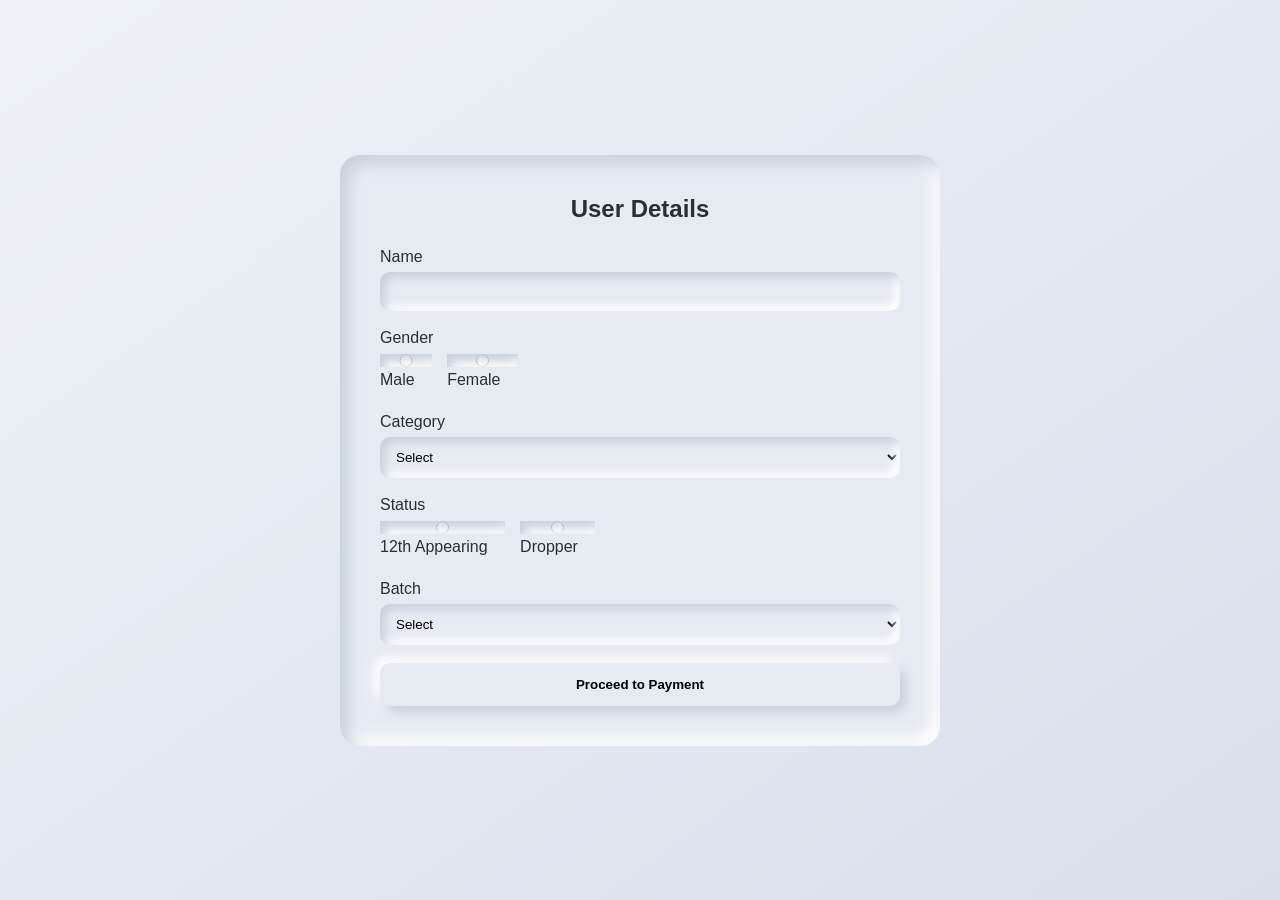
==== new.html @ 0dc97e61 "Create new.html" ====
<!DOCTYPE html>
<html lang="en">
<head>
  <meta charset="UTF-8" />
  <meta name="viewport" content="width=device-width, initial-scale=1.0" />
  <title>Payment Form</title>

  <style>
    :root {
      --bg: #e6ebf2;
      --light: #ffffff;
      --dark: #c8d0da;
      --text: #2b2f33;
      --accent: #4a90e2;
    }

    * { margin: 0; padding: 0; box-sizing: border-box; font-family: "Segoe UI", sans-serif; }

    body {
      min-height: 100vh;
      background: linear-gradient(145deg, #eef2f7, #d9e0ea);
      display: flex;
      justify-content: center;
      align-items: center;
      color: var(--text);
    }

    .wrapper { width: 100%; height: 100vh; display: flex; justify-content: center; align-items: center; padding: 20px; }

    form, .payment-box {
      width: 100%;
      max-width: 600px;
      padding: 40px;
      border-radius: 20px;
      background: var(--bg);
      box-shadow: inset 8px 8px 16px var(--dark), inset -8px -8px 16px var(--light);
    }

    h2 { text-align: center; margin-bottom: 25px; }

    .form-group { margin-bottom: 18px; }

    label { display: block; margin-bottom: 6px; }

    input, select {
      width: 100%; padding: 12px; border-radius: 10px; border: none;
      background: var(--bg);
      box-shadow: inset 5px 5px 10px var(--dark), inset -5px -5px 10px var(--light);
      outline: none;
    }

    .radio-group { display: flex; gap: 15px; flex-wrap: wrap; }

    button {
      width: 100%; padding: 14px; border-radius: 10px; border: none;
      background: var(--bg);
      box-shadow: 6px 6px 12px var(--dark), -6px -6px 12px var(--light);
      cursor: pointer; font-weight: bold;
    }

    button:active {
      box-shadow: inset 6px 6px 12px var(--dark), inset -6px -6px 12px var(--light);
    }

    .hidden { display: none; }

    .qr {
      width: 200px;
      display: block;
      margin: 20px auto;
    }

    .timer {
      text-align: center;
      font-size: 22px;
      font-weight: bold;
      margin-top: 10px;
      color: #d9534f;
    }

  </style>
</head>
<body>

<div class="wrapper">

  <form id="form">
    <h2>User Details</h2>

    <div class="form-group">
      <label>Name</label>
      <input type="text" required>
    </div>

    <div class="form-group">
      <label>Gender</label>
      <div class="radio-group">
        <label><input type="radio" name="g" required> Male</label>
        <label><input type="radio" name="g"> Female</label>
      </div>
    </div>

    <div class="form-group">
      <label>Category</label>
      <select required>
        <option value="">Select</option>
        <option>General</option><option>OBC</option><option>MOBC</option>
        <option>SC</option><option>ST</option><option>EWS</option><option>PH</option>
      </select>
    </div>

    <div class="form-group">
      <label>Status</label>
      <div class="radio-group">
        <label><input type="radio" name="s" required> 12th Appearing</label>
        <label><input type="radio" name="s"> Dropper</label>
      </div>
    </div>

    <div class="form-group">
      <label>Batch</label>
      <select id="batch" required>
        <option value="">Select</option>
        <option>399</option><option>499</option><option>799</option>
        <option>999</option><option>1299</option><option>1499</option>
        <option>1899</option><option>2099</option><option>2399</option><option>2799</option>
      </select>
    </div>

    <button type="submit">Proceed to Payment</button>
  </form>

  <div class="payment-box hidden" id="paymentBox">
    <h2>Complete Payment</h2>
    <p style="text-align:center;">Pay Amount: ₹<span id="price"></span></p>

    <img src="qr.png" alt="QR Code" class="qr">

    <div class="timer" id="timer">05:00</div>
  </div>

</div>

<script>
  const form = document.getElementById("form");
  const paymentBox = document.getElementById("paymentBox");
  const priceText = document.getElementById("price");
  const batch = document.getElementById("batch");
  const timerEl = document.getElementById("timer");

  form.addEventListener("submit", function(e) {
    e.preventDefault();

    const price = batch.value;
    priceText.textContent = price;

    form.classList.add("hidden");
    paymentBox.classList.remove("hidden");

    startTimer(300);
  });

  function startTimer(seconds) {
    let time = seconds;

    const interval = setInterval(() => {
      let min = Math.floor(time / 60);
      let sec = time % 60;

      sec = sec < 10 ? "0" + sec : sec;
      timerEl.textContent = `${min}:${sec}`;

      if (time <= 0) {
        clearInterval(interval);
        timerEl.textContent = "Time Expired";
      }

      time--;
    }, 1000);
  }
</script>

</body>
</html>
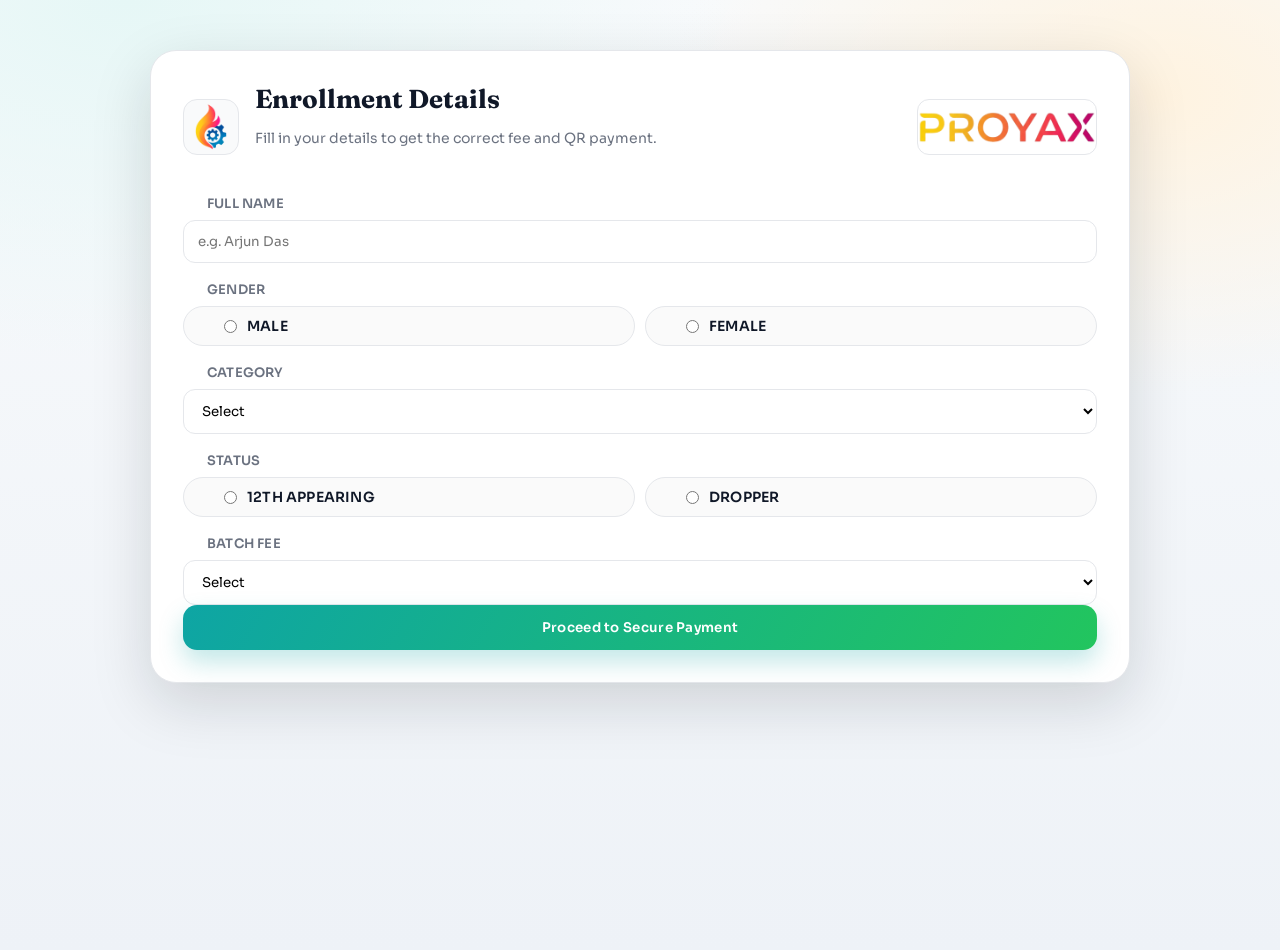
==== commit aaab98c0: "Update new.html" ====
--- a/new.html
+++ b/new.html
@@ -3,71 +3,208 @@
 <head>
   <meta charset="UTF-8" />
   <meta name="viewport" content="width=device-width, initial-scale=1.0" />
-  <title>Payment Form</title>
+  <title>Mocktests | Enrollment & Payment</title>
+  <link rel="preconnect" href="https://fonts.googleapis.com">
+  <link rel="preconnect" href="https://fonts.gstatic.com" crossorigin>
+  <link href="https://fonts.googleapis.com/css2?family=Sora:wght@300;400;600;700&family=Fraunces:opsz,wght@9..144,600;9..144,700&display=swap" rel="stylesheet">
+  <script src="https://unpkg.com/lucide@0.469.0/dist/umd/lucide.js"></script>
 
   <style>
     :root {
-      --bg: #e6ebf2;
-      --light: #ffffff;
-      --dark: #c8d0da;
-      --text: #2b2f33;
-      --accent: #4a90e2;
-    }
-
-    * { margin: 0; padding: 0; box-sizing: border-box; font-family: "Segoe UI", sans-serif; }
+      --bg: #f3f4f6;
+      --card: #ffffff;
+      --muted: #6b7280;
+      --text: #101828;
+      --accent: #0ea5a4;
+      --accent-2: #ffb454;
+      --border: #e5e7eb;
+      --shadow: 0 20px 60px rgba(14, 17, 28, 0.15);
+    }
+
+    * {
+      margin: 0;
+      padding: 0;
+      box-sizing: border-box;
+      font-family: "Sora", system-ui, -apple-system, "Segoe UI", sans-serif;
+    }
 
     body {
       min-height: 100vh;
-      background: linear-gradient(145deg, #eef2f7, #d9e0ea);
+      background:
+        radial-gradient(1000px 600px at 10% 0%, #e6f7f6 0%, transparent 60%),
+        radial-gradient(800px 500px at 90% 10%, #fff3e0 0%, transparent 60%),
+        linear-gradient(180deg, #f8fafc 0%, #eef2f7 100%);
+      color: var(--text);
+    }
+
+    .page {
+      width: min(980px, 92vw);
+      margin: 50px auto 70px;
+    }
+
+    .panel {
+      background: var(--card);
+      border-radius: 26px;
+      box-shadow: var(--shadow);
+      border: 1px solid var(--border);
+      padding: 32px;
+    }
+
+    .panel-header {
       display: flex;
-      justify-content: center;
       align-items: center;
+      justify-content: space-between;
+      gap: 16px;
+      margin-bottom: 24px;
+    }
+
+    .logo {
+      width: 56px;
+      height: 56px;
+      border-radius: 14px;
+      object-fit: cover;
+      border: 1px solid var(--border);
+      background: #f9fafb;
+    }
+
+    .brand {
+      display: grid;
+      gap: 4px;
+      flex: 1;
+    }
+
+    .banner {
+      height: 56px;
+      width: 180px;
+      object-fit: contain;
+      object-position: center;
+      border-radius: 12px;
+      border: 1px solid var(--border);
+      background: #fff;
+      flex-shrink: 0;
+    }
+
+    h2 {
+      font-family: "Fraunces", serif;
+      font-size: 26px;
+      margin-bottom: 10px;
+    }
+
+    .subtle {
+      color: var(--muted);
+      font-size: 14px;
+      margin-bottom: 24px;
+    }
+
+    .form-grid {
+      display: grid;
+      gap: 18px;
+    }
+
+    .form-group { display: grid; gap: 8px; }
+
+    label {
+      font-size: 13px;
+      color: var(--muted);
+      font-weight: 600;
+      letter-spacing: 0.2px;
+      text-transform: uppercase;
+      display: inline-flex;
+      align-items: center;
+      gap: 8px;
+    }
+
+    input, select {
+      width: 100%;
+      padding: 12px 14px;
+      border-radius: 12px;
+      border: 1px solid var(--border);
+      background: #fff;
+      outline: none;
+      transition: border-color 0.2s ease, box-shadow 0.2s ease;
+    }
+
+    input:focus, select:focus {
+      border-color: var(--accent);
+      box-shadow: 0 0 0 3px rgba(14, 165, 164, 0.2);
+    }
+
+    .label-icon {
+      width: 16px;
+      height: 16px;
+      color: var(--accent);
+    }
+
+    .pill-icon {
+      width: 16px;
+      height: 16px;
+      color: var(--accent);
+    }
+
+    .radio-group {
+      display: grid;
+      grid-template-columns: repeat(2, minmax(0, 1fr));
+      gap: 10px;
+    }
+
+    .radio-pill {
+      border: 1px solid var(--border);
+      border-radius: 999px;
+      padding: 10px 14px;
+      display: flex;
+      align-items: center;
+      gap: 10px;
+      font-size: 14px;
       color: var(--text);
-    }
-
-    .wrapper { width: 100%; height: 100vh; display: flex; justify-content: center; align-items: center; padding: 20px; }
-
-    form, .payment-box {
+      background: #fafafa;
+    }
+
+    .radio-pill input {
+      width: auto;
+      accent-color: var(--accent);
+    }
+
+    .cta {
       width: 100%;
-      max-width: 600px;
-      padding: 40px;
-      border-radius: 20px;
-      background: var(--bg);
-      box-shadow: inset 8px 8px 16px var(--dark), inset -8px -8px 16px var(--light);
-    }
-
-    h2 { text-align: center; margin-bottom: 25px; }
-
-    .form-group { margin-bottom: 18px; }
-
-    label { display: block; margin-bottom: 6px; }
-
-    input, select {
-      width: 100%; padding: 12px; border-radius: 10px; border: none;
-      background: var(--bg);
-      box-shadow: inset 5px 5px 10px var(--dark), inset -5px -5px 10px var(--light);
-      outline: none;
-    }
-
-    .radio-group { display: flex; gap: 15px; flex-wrap: wrap; }
-
-    button {
-      width: 100%; padding: 14px; border-radius: 10px; border: none;
-      background: var(--bg);
-      box-shadow: 6px 6px 12px var(--dark), -6px -6px 12px var(--light);
-      cursor: pointer; font-weight: bold;
-    }
-
-    button:active {
-      box-shadow: inset 6px 6px 12px var(--dark), inset -6px -6px 12px var(--light);
+      padding: 14px;
+      border-radius: 14px;
+      border: none;
+      background: linear-gradient(120deg, var(--accent), #22c55e);
+      color: white;
+      font-weight: 600;
+      letter-spacing: 0.3px;
+      cursor: pointer;
+      transition: transform 0.2s ease, box-shadow 0.2s ease;
+      box-shadow: 0 12px 24px rgba(14, 165, 164, 0.25);
+    }
+
+    .cta:hover {
+      transform: translateY(-1px);
+      box-shadow: 0 16px 28px rgba(14, 165, 164, 0.28);
+    }
+
+    .payment-box {
+      display: grid;
+      gap: 14px;
+      text-align: center;
     }
 
     .hidden { display: none; }
+    .payment-box.hidden { display: none; }
+
+    .price {
+      font-size: 24px;
+      font-weight: 700;
+    }
 
     .qr {
-      width: 200px;
+      width: 180px;
       display: block;
-      margin: 20px auto;
+      margin: 8px auto 0;
+      border-radius: 12px;
+      border: 1px solid var(--border);
+      background: #fff;
+      padding: 8px;
     }
 
     .timer {
@@ -78,83 +215,131 @@
       color: #d9534f;
     }
 
+    .helper {
+      font-size: 12px;
+      color: var(--muted);
+    }
+
+    @media (max-width: 600px) {
+      .panel {
+        padding: 22px;
+      }
+
+      .panel-header {
+        flex-direction: column;
+        align-items: flex-start;
+      }
+
+      .banner {
+        width: 100%;
+      }
+
+      .radio-group {
+        grid-template-columns: 1fr;
+      }
+    }
   </style>
 </head>
 <body>
 
-<div class="wrapper">
-
-  <form id="form">
-    <h2>User Details</h2>
-
-    <div class="form-group">
-      <label>Name</label>
-      <input type="text" required>
+<main class="page">
+  <section class="panel">
+    <div id="formWrap">
+      <div class="panel-header">
+        <img src="logo.png" alt="Mocktests logo" class="logo">
+        <div class="brand">
+          <h2>Enrollment Details</h2>
+          <p class="subtle">Fill in your details to get the correct fee and QR payment.</p>
+        </div>
+        <img src="banner.png" alt="Mocktests banner" class="banner">
+      </div>
+
+      <form id="form">
+
+        <div class="form-grid">
+          <div class="form-group">
+            <label><i data-lucide="user" class="label-icon"></i>Full Name</label>
+            <input type="text" required placeholder="e.g. Arjun Das">
+          </div>
+
+      <div class="form-group">
+        <label><i data-lucide="users" class="label-icon"></i>Gender</label>
+        <div class="radio-group">
+          <label class="radio-pill"><i data-lucide="male" class="pill-icon"></i><input type="radio" name="g" required> Male</label>
+          <label class="radio-pill"><i data-lucide="female" class="pill-icon"></i><input type="radio" name="g"> Female</label>
+        </div>
+      </div>
+
+      <div class="form-group">
+        <label><i data-lucide="badge-check" class="label-icon"></i>Category</label>
+        <select required>
+          <option value="">Select</option>
+          <option>General</option><option>OBC</option><option>MOBC</option>
+          <option>SC</option><option>ST</option><option>EWS</option><option>PH</option>
+          </select>
+      </div>
+
+      <div class="form-group">
+        <label><i data-lucide="graduation-cap" class="label-icon"></i>Status</label>
+        <div class="radio-group">
+          <label class="radio-pill"><i data-lucide="book-open" class="pill-icon"></i><input type="radio" name="s" required> 12th Appearing</label>
+          <label class="radio-pill"><i data-lucide="refresh-ccw" class="pill-icon"></i><input type="radio" name="s"> Dropper</label>
+        </div>
+      </div>
+
+      <div class="form-group">
+        <label><i data-lucide="wallet" class="label-icon"></i>Batch Fee</label>
+        <select id="batch" required>
+          <option value="">Select</option>
+          <option value="399">₹399 — Starter Batch</option>
+          <option value="499">₹499 — Prime Batch</option>
+          <option value="799">₹799 — Elite Batch</option>
+          <option value="999">₹999 — Pro Batch</option>
+          <option value="1299">₹1299 — Achiever Batch</option>
+          <option value="1499">₹1499 — Scholar Batch</option>
+          <option value="1899">₹1899 — Champion Batch</option>
+          <option value="2099">₹2099 — Master Batch</option>
+          <option value="2399">₹2399 — Apex Batch</option>
+          <option value="2799">₹2799 — Legacy Batch</option>
+        </select>
+      </div>
+        </div>
+
+        <button class="cta" type="submit">Proceed to Secure Payment</button>
+      </form>
     </div>
 
-    <div class="form-group">
-      <label>Gender</label>
-      <div class="radio-group">
-        <label><input type="radio" name="g" required> Male</label>
-        <label><input type="radio" name="g"> Female</label>
-      </div>
+    <div class="payment-box hidden" id="paymentBox">
+      <h2>Complete Payment</h2>
+      <p class="subtle">Scan the QR and pay the exact amount to confirm your seat.</p>
+      <div class="price">Pay Amount: &#8377;<span id="price"></span></div>
+
+      <img src="qr.png" alt="QR Code" class="qr">
+      <div class="timer" id="timer">05:00</div>
+      <p class="helper">Payment window closes once the timer expires.</p>
     </div>
-
-    <div class="form-group">
-      <label>Category</label>
-      <select required>
-        <option value="">Select</option>
-        <option>General</option><option>OBC</option><option>MOBC</option>
-        <option>SC</option><option>ST</option><option>EWS</option><option>PH</option>
-      </select>
-    </div>
-
-    <div class="form-group">
-      <label>Status</label>
-      <div class="radio-group">
-        <label><input type="radio" name="s" required> 12th Appearing</label>
-        <label><input type="radio" name="s"> Dropper</label>
-      </div>
-    </div>
-
-    <div class="form-group">
-      <label>Batch</label>
-      <select id="batch" required>
-        <option value="">Select</option>
-        <option>399</option><option>499</option><option>799</option>
-        <option>999</option><option>1299</option><option>1499</option>
-        <option>1899</option><option>2099</option><option>2399</option><option>2799</option>
-      </select>
-    </div>
-
-    <button type="submit">Proceed to Payment</button>
-  </form>
-
-  <div class="payment-box hidden" id="paymentBox">
-    <h2>Complete Payment</h2>
-    <p style="text-align:center;">Pay Amount: ₹<span id="price"></span></p>
-
-    <img src="qr.png" alt="QR Code" class="qr">
-
-    <div class="timer" id="timer">05:00</div>
-  </div>
-
-</div>
+  </section>
+</main>
 
 <script>
   const form = document.getElementById("form");
+  const formWrap = document.getElementById("formWrap");
   const paymentBox = document.getElementById("paymentBox");
   const priceText = document.getElementById("price");
   const batch = document.getElementById("batch");
   const timerEl = document.getElementById("timer");
 
+  if (window.lucide) {
+    lucide.createIcons();
+  }
+
   form.addEventListener("submit", function(e) {
     e.preventDefault();
 
     const price = batch.value;
     priceText.textContent = price;
 
-    form.classList.add("hidden");
+    formWrap.classList.add("hidden");
     paymentBox.classList.remove("hidden");
 
     startTimer(300);
